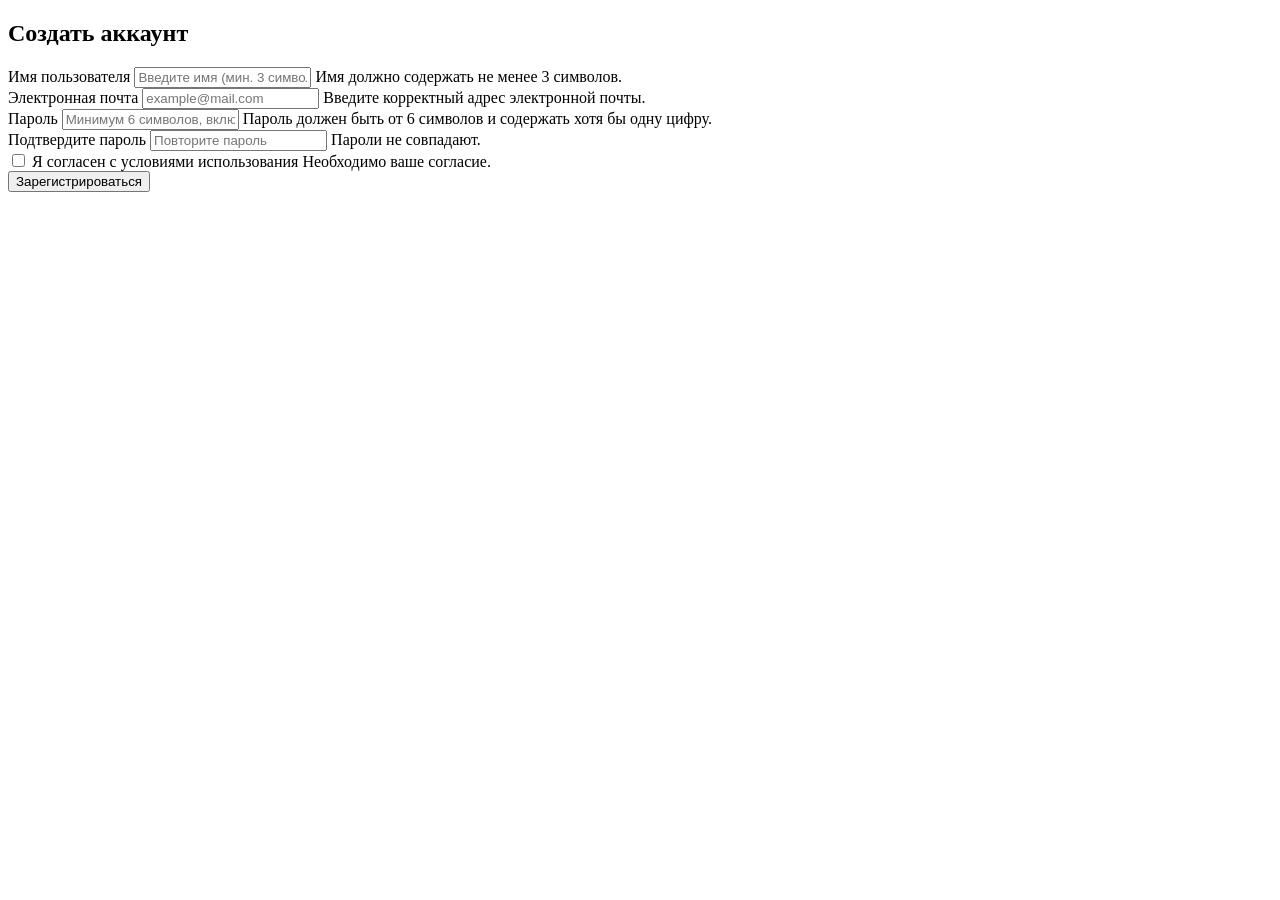
==== form-validation/index.html @ ee5dc694 "feat(html): added the form markup" ====
<!DOCTYPE html>
<html lang="ru">
<head>
  <meta charset="UTF-8">
  <meta name="viewport" content="width=device-width, initial-scale=1.0">
  <title>Валидация формы</title>
  <link rel="stylesheet" href="style.css">
  <script src="script.js" defer></script>
</head>
<body>

  <div class="form-container">
    <h2>Создать аккаунт</h2>
    
    
    <form class="form" id="registrationForm" method="post" novalidate data-js-form="">
      
      
      <div class="form-group">
        <label for="username">Имя пользователя</label>
        <input 
          type="text" 
          id="username" 
          name="username" 
          placeholder="Введите имя (мин. 3 символа)"
          required 
          minlength="3"
        >
        <span class="error-message" id="usernameError">Имя должно содержать не менее 3 символов.</span>
      </div>

   
      <div class="form-group">
        <label for="email">Электронная почта</label>
        <input 
          type="email" 
          id="email" 
          name="email" 
          placeholder="example@mail.com"
          required
        >
        <span class="error-message" id="emailError">Введите корректный адрес электронной почты.</span>
      </div>

    
      <div class="form-group">
        <label for="password">Пароль</label>
        <input 
          type="password" 
          id="password" 
          name="password" 
          placeholder="Минимум 6 символов, включая цифру"
          required
          minlength="6"
          pattern=".*[0-9].*"
        >
        <span class="error-message" id="passwordError">Пароль должен быть от 6 символов и содержать хотя бы одну цифру.</span>
      </div>

  
      <div class="form-group">
        <label for="confirmPassword">Подтвердите пароль</label>
        <input 
          type="password" 
          id="confirmPassword" 
          name="confirmPassword" 
          placeholder="Повторите пароль"
          required
        >
        <span class="error-message" id="confirmPasswordError">Пароли не совпадают.</span>
      </div>

   
      <div class="form-group checkbox-group">
        <input type="checkbox" id="agree" name="agree" required>
        <label for="agree">Я согласен с условиями использования</label>
        <span class="error-message" id="agreeError">Необходимо ваше согласие.</span>
      </div>

      <button type="submit" class="submit-btn">Зарегистрироваться</button>
    </form>
  </div>

</body>
</html>
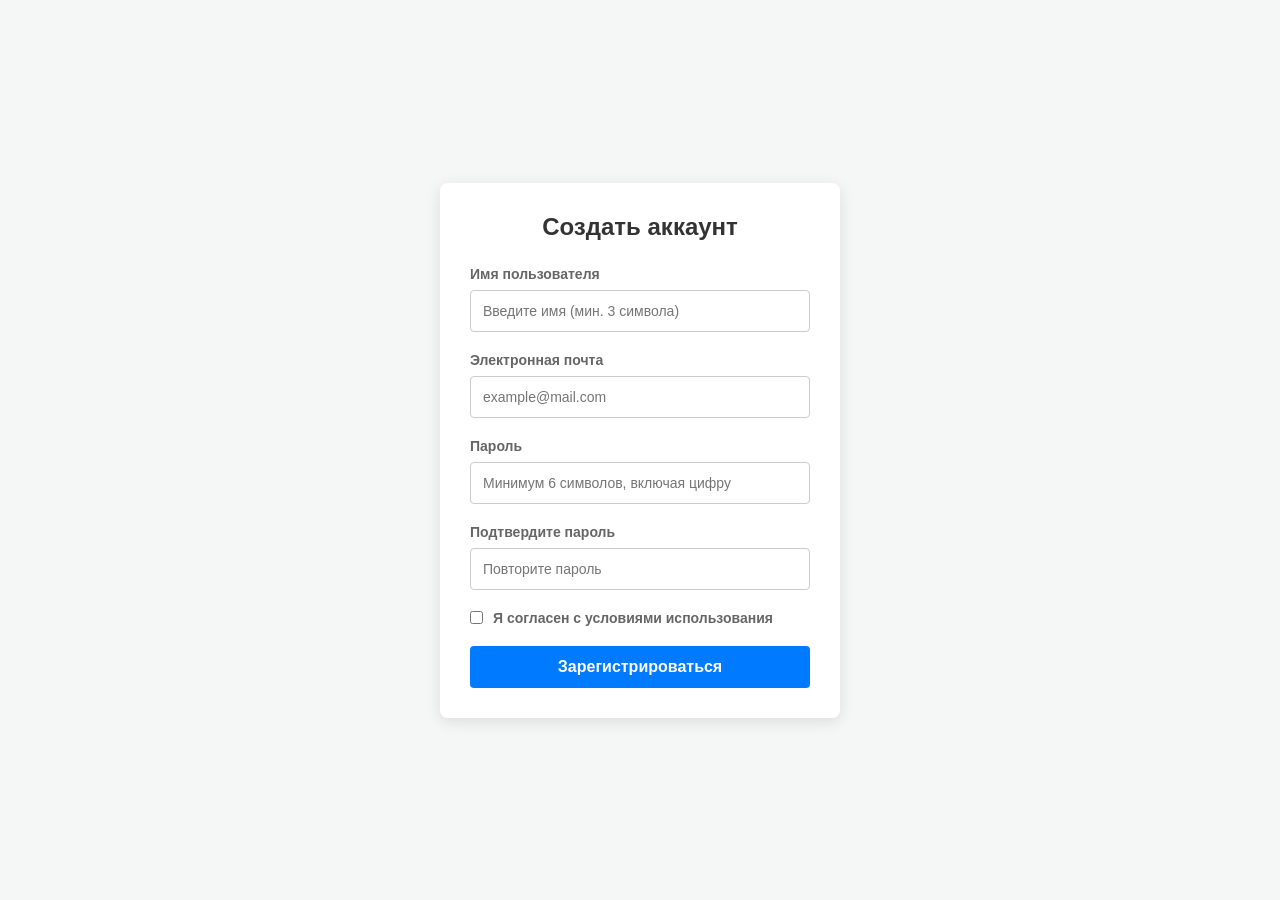
==== commit d176af74: "refactor(index.html): added validation js-attributes" ====
--- a/form-validation/index.html
+++ b/form-validation/index.html
@@ -26,7 +26,7 @@
           required 
           minlength="3"
         >
-        <span class="error-message" id="usernameError">Имя должно содержать не менее 3 символов.</span>
+        <span class="error-message" id="usernameError" data-js-field-error="">Имя должно содержать не менее 3 символов.</span>
       </div>
 
    
@@ -39,7 +39,7 @@
           placeholder="example@mail.com"
           required
         >
-        <span class="error-message" id="emailError">Введите корректный адрес электронной почты.</span>
+        <span class="error-message" id="emailError" data-js-field-error="">Введите корректный адрес электронной почты.</span>
       </div>
 
     
@@ -54,7 +54,7 @@
           minlength="6"
           pattern=".*[0-9].*"
         >
-        <span class="error-message" id="passwordError">Пароль должен быть от 6 символов и содержать хотя бы одну цифру.</span>
+        <span class="error-message" id="passwordError" data-js-field-error="">Пароль должен быть от 6 символов и содержать хотя бы одну цифру.</span>
       </div>
 
   
@@ -67,14 +67,19 @@
           placeholder="Повторите пароль"
           required
         >
-        <span class="error-message" id="confirmPasswordError">Пароли не совпадают.</span>
+        <span class="error-message" id="confirmPasswordError" data-js-field-error="">Пароли не совпадают.</span>
       </div>
 
    
       <div class="form-group checkbox-group">
-        <input type="checkbox" id="agree" name="agree" required>
+        <input 
+        type="checkbox" 
+        id="agree" 
+        name="agree" 
+        required
+      >
         <label for="agree">Я согласен с условиями использования</label>
-        <span class="error-message" id="agreeError">Необходимо ваше согласие.</span>
+        <span class="error-message" id="agreeError" data-js-field-error="">Необходимо ваше согласие.</span>
       </div>
 
       <button type="submit" class="submit-btn">Зарегистрироваться</button>
--- a/form-validation/style.css
+++ b/form-validation/style.css
@@ -0,0 +1,111 @@
+* {
+  box-sizing: border-box;
+  margin: 0;
+  padding: 0;
+  font-family: 'Segoe UI', Tahoma, Geneva, Verdana, sans-serif;
+}
+
+body {
+  background-color: #f4f7f6;
+  display: flex;
+  justify-content: center;
+  align-items: center;
+  min-height: 100vh;
+}
+
+.form-container {
+  background-color: #ffffff;
+  padding: 30px;
+  border-radius: 8px;
+  box-shadow: 0 4px 15px rgba(0, 0, 0, 0.1);
+  width: 100%;
+  max-width: 400px;
+}
+
+h2 {
+  text-align: center;
+  margin-bottom: 25px;
+  color: #333;
+}
+
+.form-group {
+  margin-bottom: 20px;
+  position: relative;
+}
+
+label {
+  display: block;
+  margin-bottom: 8px;
+  color: #666;
+  font-size: 14px;
+  font-weight: 600;
+}
+
+input[type="text"],
+input[type="email"],
+input[type="password"] {
+  width: 100%;
+  padding: 12px;
+  border: 1px solid #ccc;
+  border-radius: 4px;
+  font-size: 14px;
+  transition: border-color 0.3s ease;
+}
+
+input:focus {
+  outline: none;
+  border-color: #007bff;
+}
+
+
+.checkbox-group {
+  display: flex;
+  align-items: center;
+  gap: 10px;
+}
+
+.checkbox-group label {
+  margin-bottom: 0;
+  cursor: pointer;
+}
+
+
+/* валилация */
+.form-group.error input {
+  border-color: #dc3545;
+  background-color: #fff8f8;
+}
+
+.form-group.success input {
+  border-color: #28a745;
+}
+
+.error-message {
+  color: #dc3545;
+  font-size: 12px;
+  margin-top: 5px;
+  display: none;
+}
+
+
+.form-group.error .error-message {
+  display: block;
+}
+
+
+.submit-btn {
+  width: 100%;
+  padding: 12px;
+  background-color: #007bff;
+  color: white;
+  border: none;
+  border-radius: 4px;
+  font-size: 16px;
+  font-weight: bold;
+  cursor: pointer;
+  transition: background-color 0.3s ease;
+}
+
+.submit-btn:hover {
+  background-color: #0056b3;
+}
